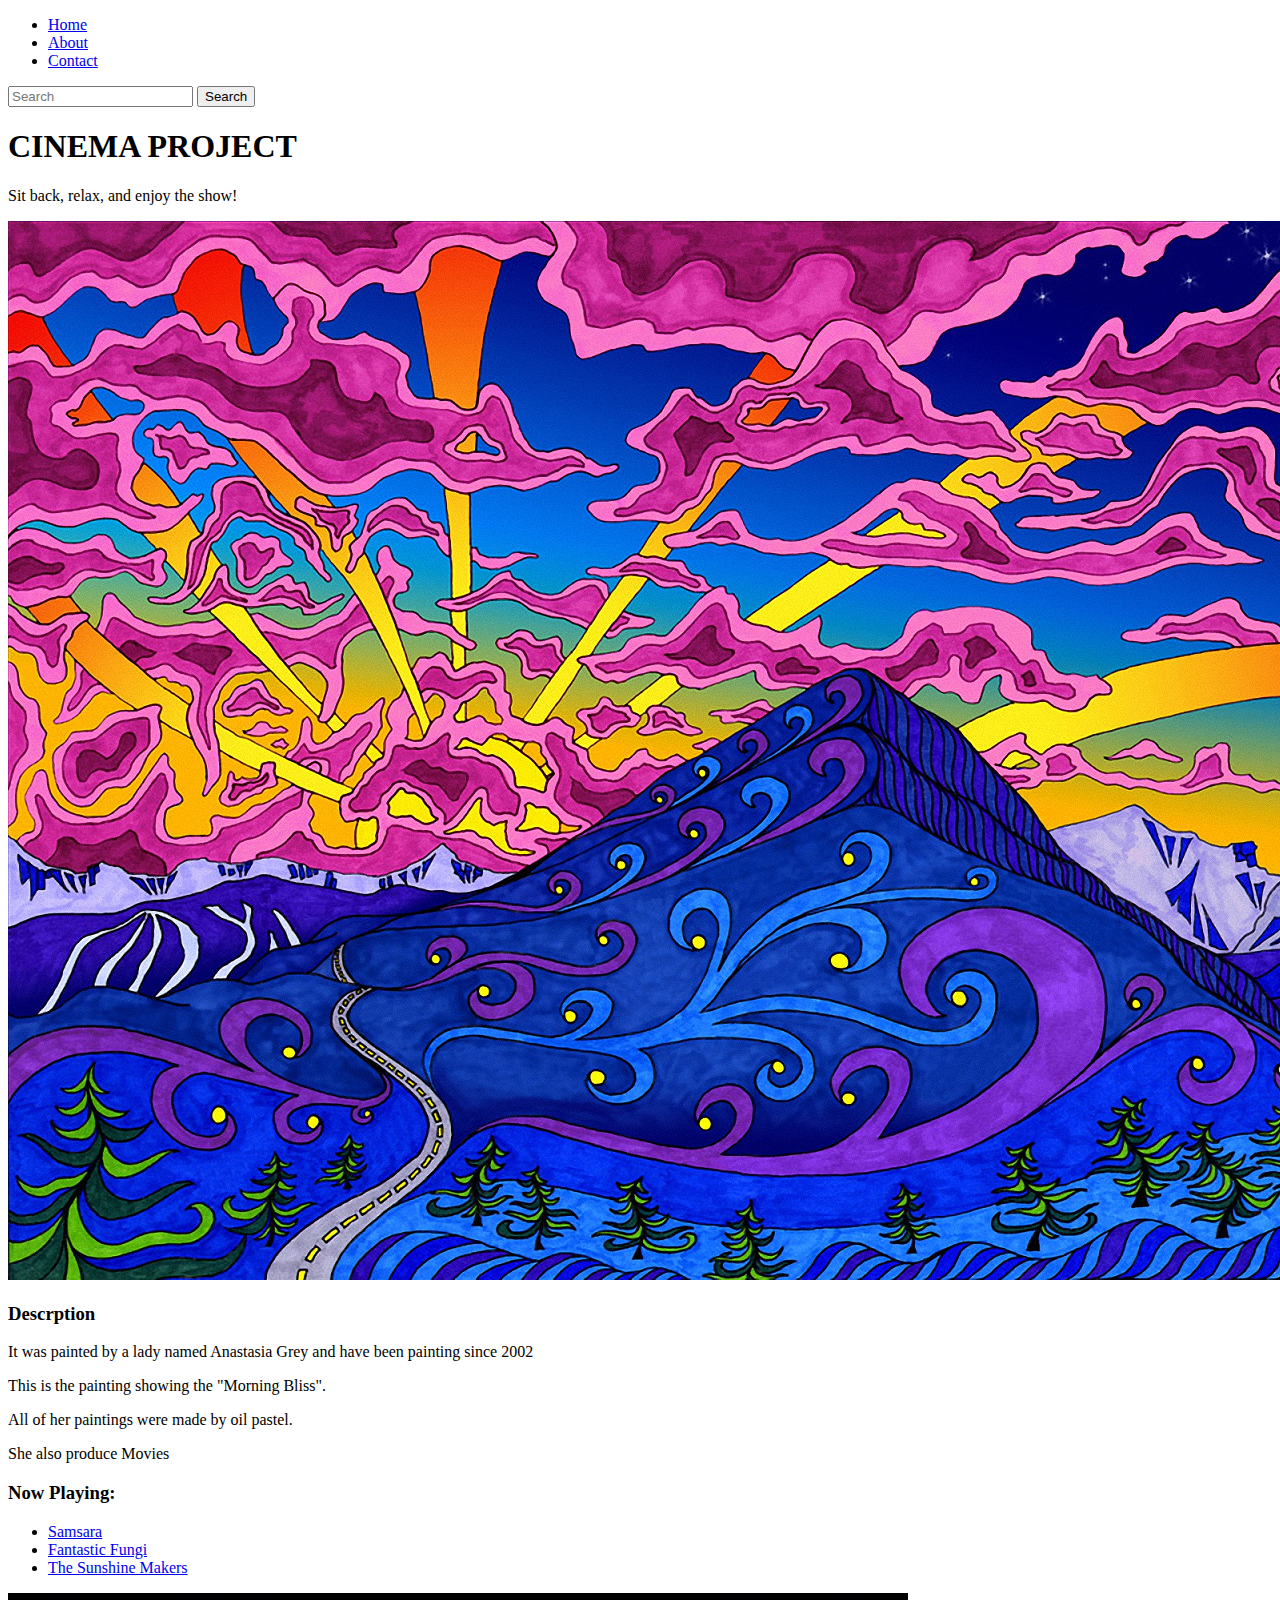
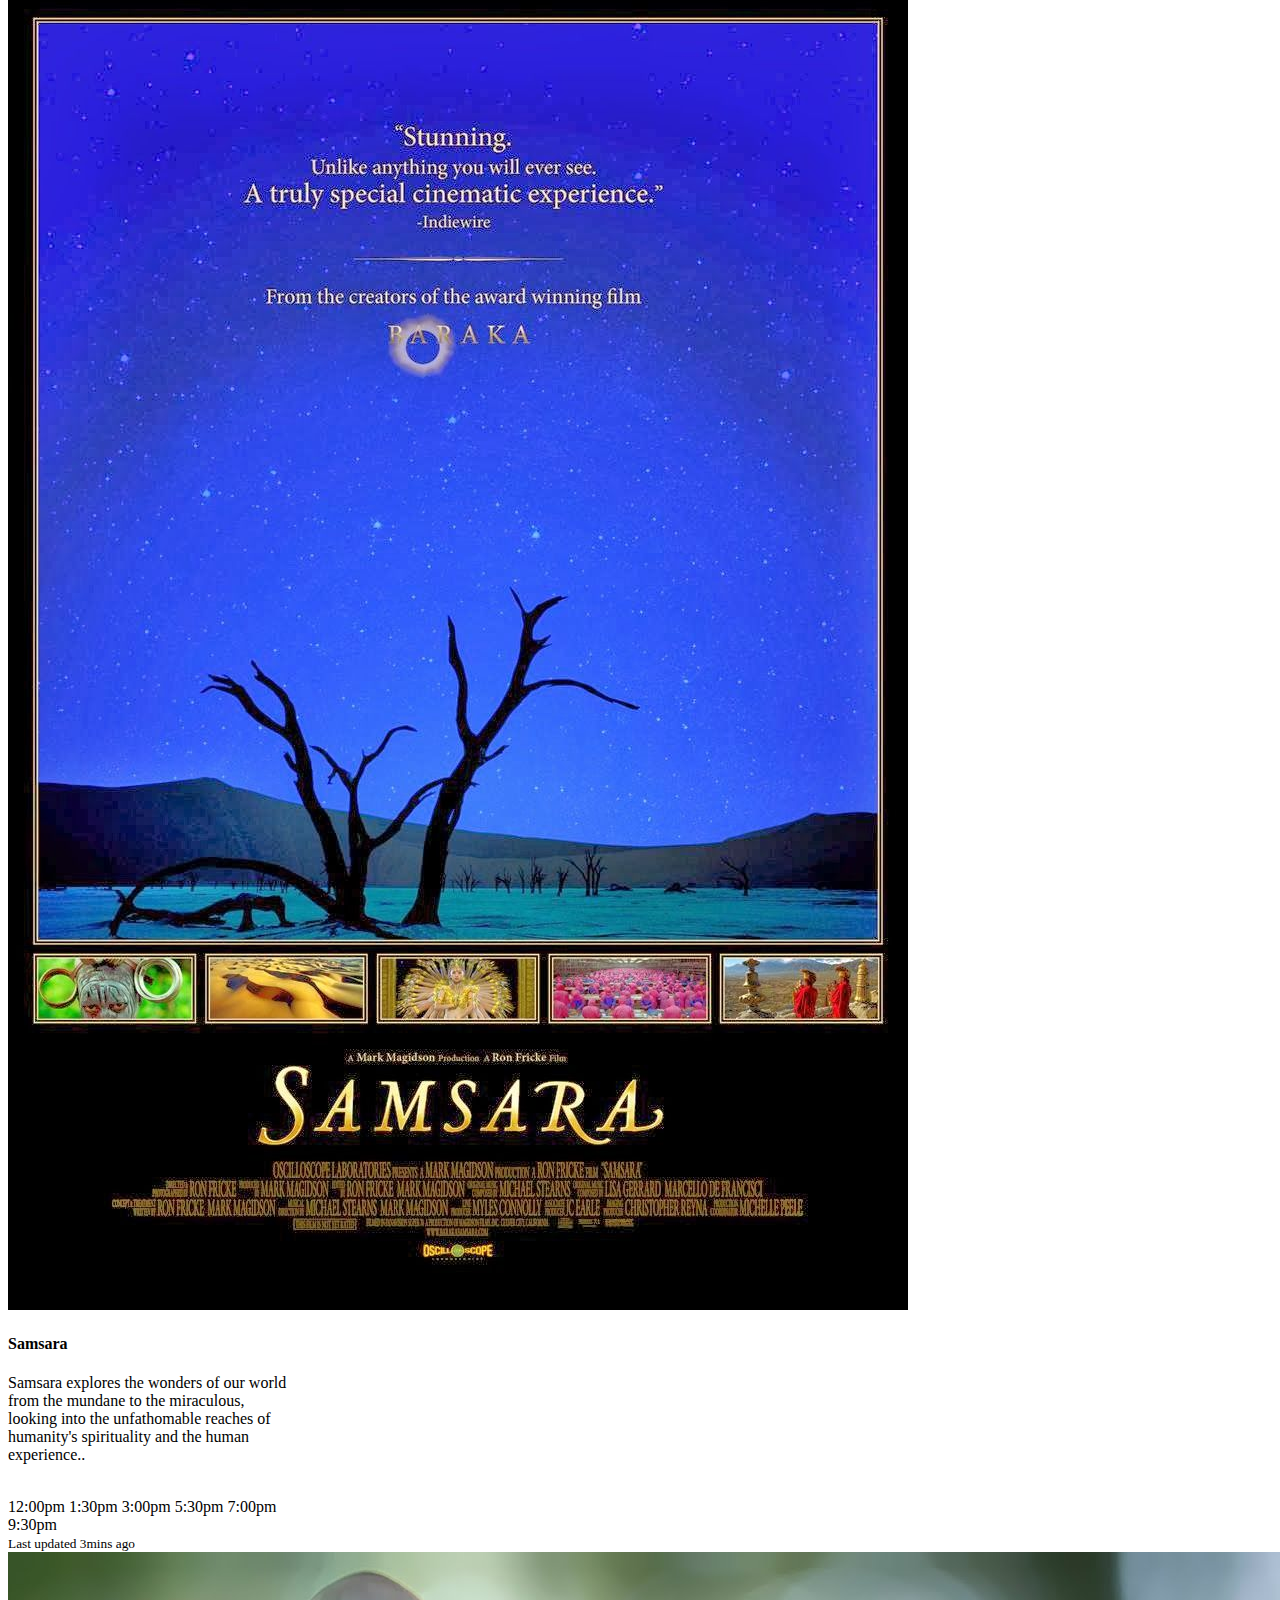
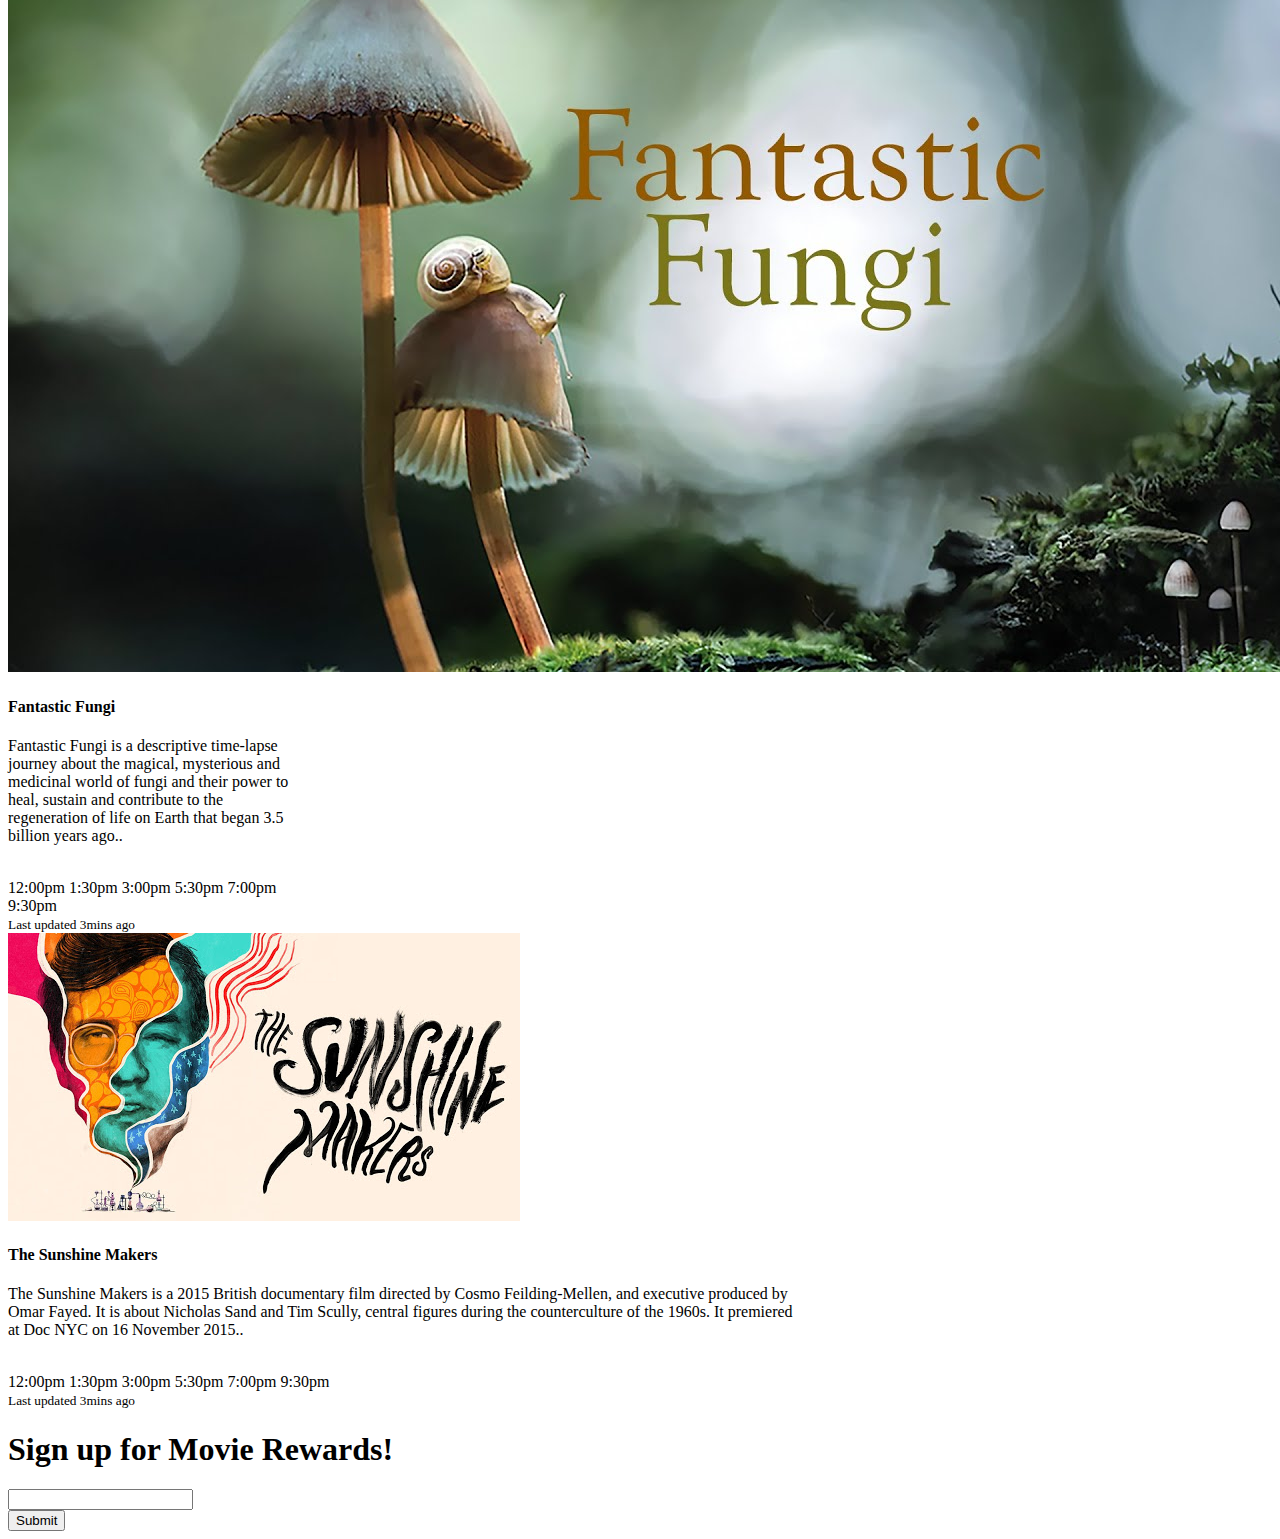
==== Bootstrap/bootstrap4_project.html @ 1f12da9a "My Bootstrap Project" ====
<!doctype html>
<html lang="en">
  <head>
    <!-- Required meta tags -->
    <meta charset="utf-8">
    <meta name="viewport" content="width=device-width, initial-scale=1, shrink-to-fit=no">

    <!-- Bootstrap CSS -->
    <link rel="stylesheet" href="https://cdn.jsdelivr.net/npm/bootstrap@4.5.3/dist/css/bootstrap.min.css" integrity="sha384-TX8t27EcRE3e/ihU7zmQxVncDAy5uIKz4rEkgIXeMed4M0jlfIDPvg6uqKI2xXr2" crossorigin="anonymous">

    <title>Cinema world!</title>
  </head>
  <body>
    
    <div class="container">

        
        <nav class="navbar navbar-expand-lg navbar-light bg-dark">
            
            <div class="collapse navbar-collapse" id="navbarSupportedContent">
              <ul class="navbar-nav mr-auto">
                <li class="nav-item active">
                  <a class="nav-link text-light" href="#">Home</a>
                </li>
                <li class="nav-item active">
                  <a class="nav-link text-light" href="#">About</a>
                </li>
                <li class="nav-item active">
                  <a class="nav-link text-light" href="#" tabindex="-1" aria-disabled="true">Contact</a>
                </li>
              </ul>
              <form class="form-inline my-2 my-lg-0">
                <input class="form-control mr-sm-2" type="search" placeholder="Search" aria-label="Search">
                <button class="btn btn-primary my-2 my-sm-0 text-light" type="submit">Search</button>
              </form>
            </div>
          </nav>

          <div class="jumbotron jumbotron-fluid bg-dark text-center">
            <div class="container">
              <h1 class="display-4 text-light">CINEMA PROJECT</h1>
              <p class="lead text-light">Sit back, relax, and enjoy the show! </p>
            </div>
          </div>

          <div class="container">
            <div class="row">
              <div class="col-sm">
               
                <img class="img-fluid" src="./img/Logo1.jpg" alt=""/>


              </div>

              <div class="col-sm">
               
                <h3>Descrption</h3>
                <p>It was painted by a lady named Anastasia Grey and have been painting since 2002 </p>
                <p>This is the painting showing the "Morning Bliss".</p>
                <p>All of her paintings were made by oil pastel.</p>
                <p>She also produce Movies</p>

              </div>
              <div class="col-sm">
                
                <h3>Now Playing:</h3>
                <ul class="list-group">
                    <li class="list-group-item">
                        <a class="nav-link" href="a">Samsara</a>
                    </li>
                    <li class="list-group-item">
                        <a class="nav-link" href="a">Fantastic Fungi</a>
                    </li>
                    <li class="list-group-item">
                        <a class="nav-link" href="a">The Sunshine Makers</a>
                    </li>
                </ul>
              </div>
            </div>
        </div>
      

        <div class="card-columns mx-auto d-flex justify-content-center col-12">

        <div class="card text-center col-12" style="width: 18rem;">
            <img src="./img/Samsara.jpg" class="card-img-top" alt="Card image cap">
            <div class="card-body">
              <h4 class="card-title">Samsara</h4>
              <p class="card-text">Samsara explores the wonders of our world from the mundane to the miraculous, looking into the unfathomable reaches of humanity's spirituality and the human experience..</p> <br>
              <span class="badge badge-pill badge-info">12:00pm</span>
              <span class="badge badge-pill badge-info">1:30pm</span>
              <span class="badge badge-pill badge-info">3:00pm</span>
              <span class="badge badge-pill badge-info">5:30pm</span>
              <span class="badge badge-pill badge-info">7:00pm</span>
              <span class="badge badge-pill badge-info">9:30pm</span>
            </div>
            <div class="card-footer">
                <small class="text muted">Last updated 3mins ago</small>
            </div>
            <div class="card-columns mx-auto d-flex justify-content-center col-12">
        <div class="card text-center col-12" style="width: 18rem;">
                <img src="./img/Fantastic Fungi.jpg" class="card-img-top" alt="Card image cap">
                <div class="card-body">
                  <h4 class="card-title">Fantastic Fungi</h4>
                  <p class="card-text">Fantastic Fungi is a descriptive time-lapse journey about the magical, mysterious and medicinal world of fungi and their power to heal, sustain and contribute to the regeneration of life on Earth that began 3.5 billion years ago..</p> <br>
                  <span class="badge badge-pill badge-info">12:00pm</span>
                  <span class="badge badge-pill badge-info">1:30pm</span>
                  <span class="badge badge-pill badge-info">3:00pm</span>
                  <span class="badge badge-pill badge-info">5:30pm</span>
                  <span class="badge badge-pill badge-info">7:00pm</span>
                  <span class="badge badge-pill badge-info">9:30pm</span>
           </div>
           <div class="card-footer">
            <small class="text muted">Last updated 3mins ago</small>
        </div>

        <div class="card text-center " style="width: 50rem;">
                 <img src="./img/Sunshine Makers.jpg" class="card-img-top" alt="Card image cap">
                 <div class="card-body">
                  <h4 class="card-title">The Sunshine Makers</h4>
                  <p class="card-text">The Sunshine Makers is a 2015 British documentary film directed by Cosmo Feilding-Mellen, and executive produced by Omar Fayed. It is about Nicholas Sand and Tim Scully, central figures during the counterculture of the 1960s. It premiered at Doc NYC on 16 November 2015..</p> <br>
                  <span class="badge badge-pill badge-info">12:00pm</span>
                  <span class="badge badge-pill badge-info">1:30pm</span>
                  <span class="badge badge-pill badge-info">3:00pm</span>
                  <span class="badge badge-pill badge-info">5:30pm</span>
                  <span class="badge badge-pill badge-info">7:00pm</span>
                  <span class="badge badge-pill badge-info">9:30pm</span>
            </div>
        <div class="card-footer">
            <small class="text muted">Last updated 3mins ago</small>
        </div>
        
          <div class="text-center">
                <form>
                    <h1 class="text-dark my-5">Sign up for Movie Rewards!</h1>
                    <div class="form-group">
                        <input type="email" class="form-control" id="exampleInputEmail1" aria-describedby="emailHelp">
                    </div>
                    </div>
                    <button type="submit" class="btn btn-primary">Submit</button>
                </form>
          </div>


















    </div>

    <!-- Optional JavaScript; choose one of the two! -->

    <!-- Option 1: jQuery and Bootstrap Bundle (includes Popper) -->
    <script src="https://code.jquery.com/jquery-3.5.1.slim.min.js" integrity="sha384-DfXdz2htPH0lsSSs5nCTpuj/zy4C+OGpamoFVy38MVBnE+IbbVYUew+OrCXaRkfj" crossorigin="anonymous"></script>
    <script src="https://cdn.jsdelivr.net/npm/bootstrap@4.5.3/dist/js/bootstrap.bundle.min.js" integrity="sha384-ho+j7jyWK8fNQe+A12Hb8AhRq26LrZ/JpcUGGOn+Y7RsweNrtN/tE3MoK7ZeZDyx" crossorigin="anonymous"></script>

    <!-- Option 2: jQuery, Popper.js, and Bootstrap JS
    <script src="https://code.jquery.com/jquery-3.5.1.slim.min.js" integrity="sha384-DfXdz2htPH0lsSSs5nCTpuj/zy4C+OGpamoFVy38MVBnE+IbbVYUew+OrCXaRkfj" crossorigin="anonymous"></script>
    <script src="https://cdn.jsdelivr.net/npm/popper.js@1.16.1/dist/umd/popper.min.js" integrity="sha384-9/reFTGAW83EW2RDu2S0VKaIzap3H66lZH81PoYlFhbGU+6BZp6G7niu735Sk7lN" crossorigin="anonymous"></script>
    <script src="https://cdn.jsdelivr.net/npm/bootstrap@4.5.3/dist/js/bootstrap.min.js" integrity="sha384-w1Q4orYjBQndcko6MimVbzY0tgp4pWB4lZ7lr30WKz0vr/aWKhXdBNmNb5D92v7s" crossorigin="anonymous"></script>
    -->
  </body>
</html>
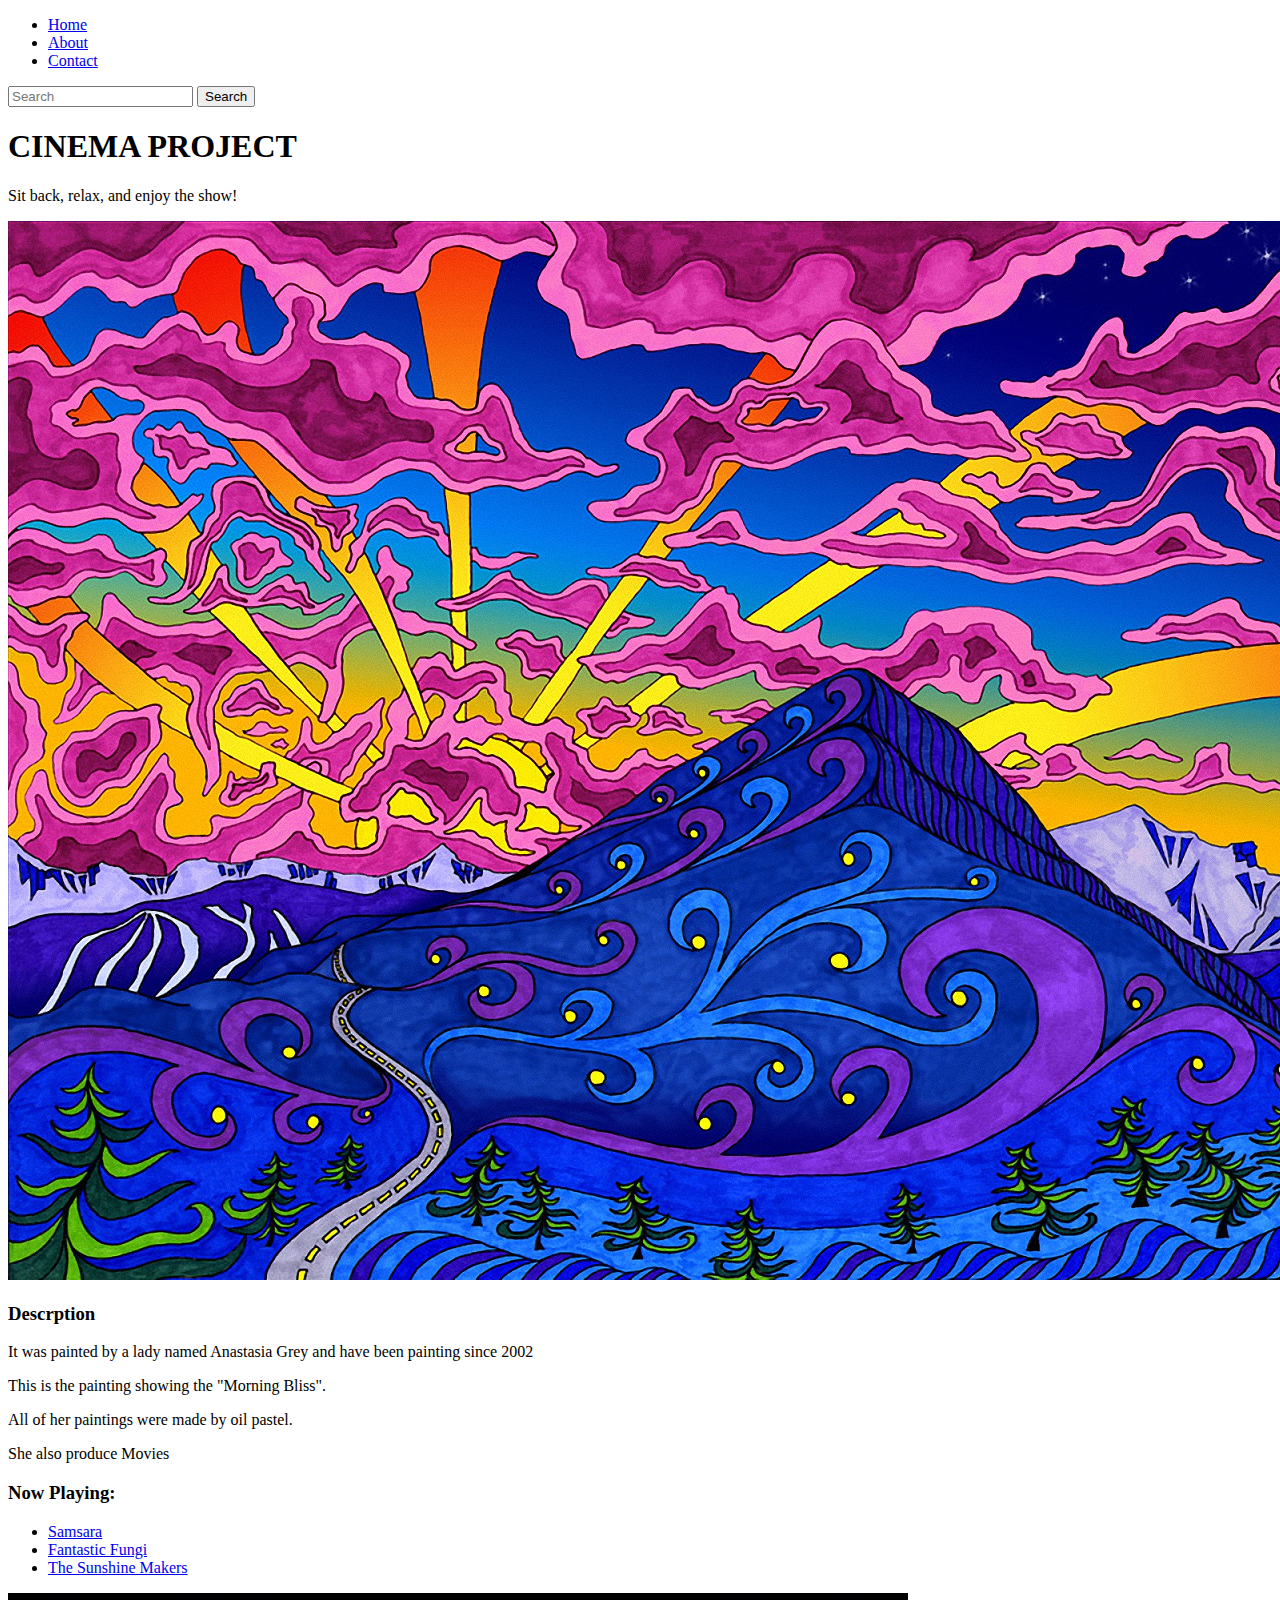
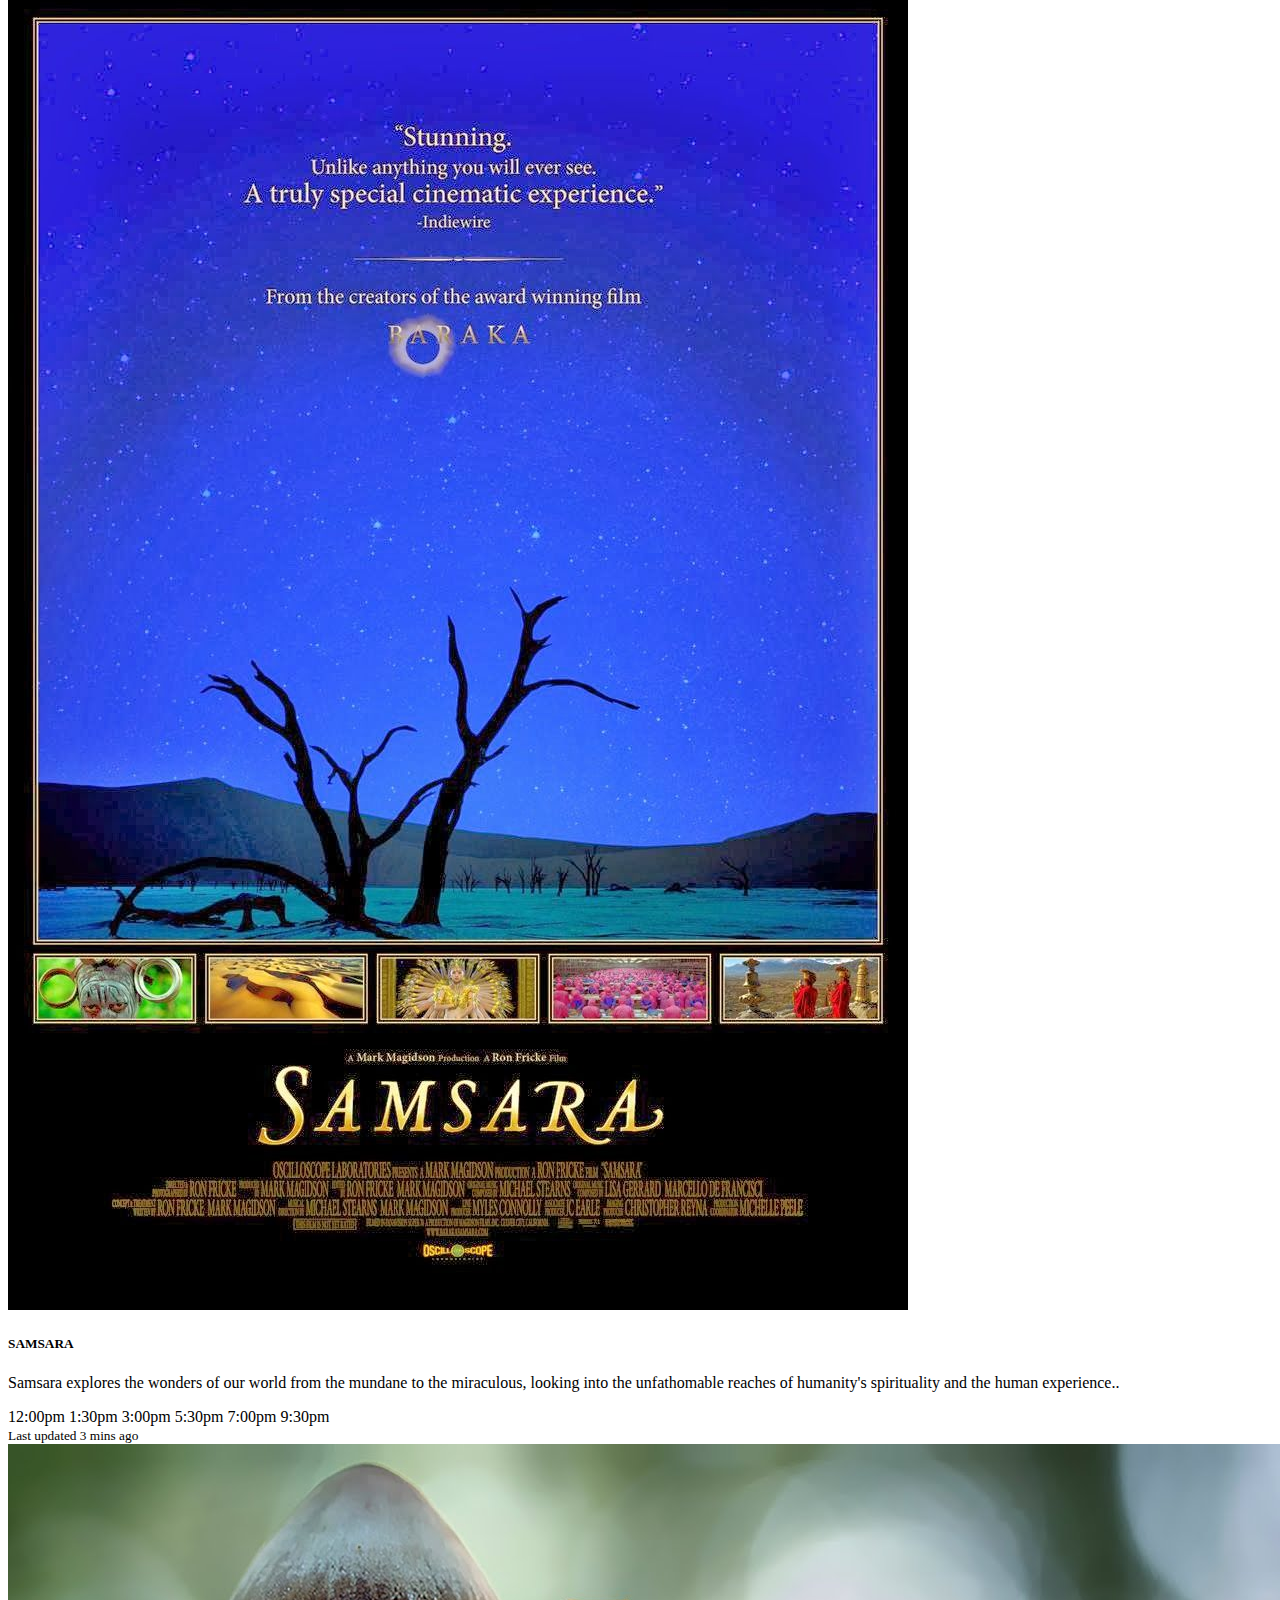
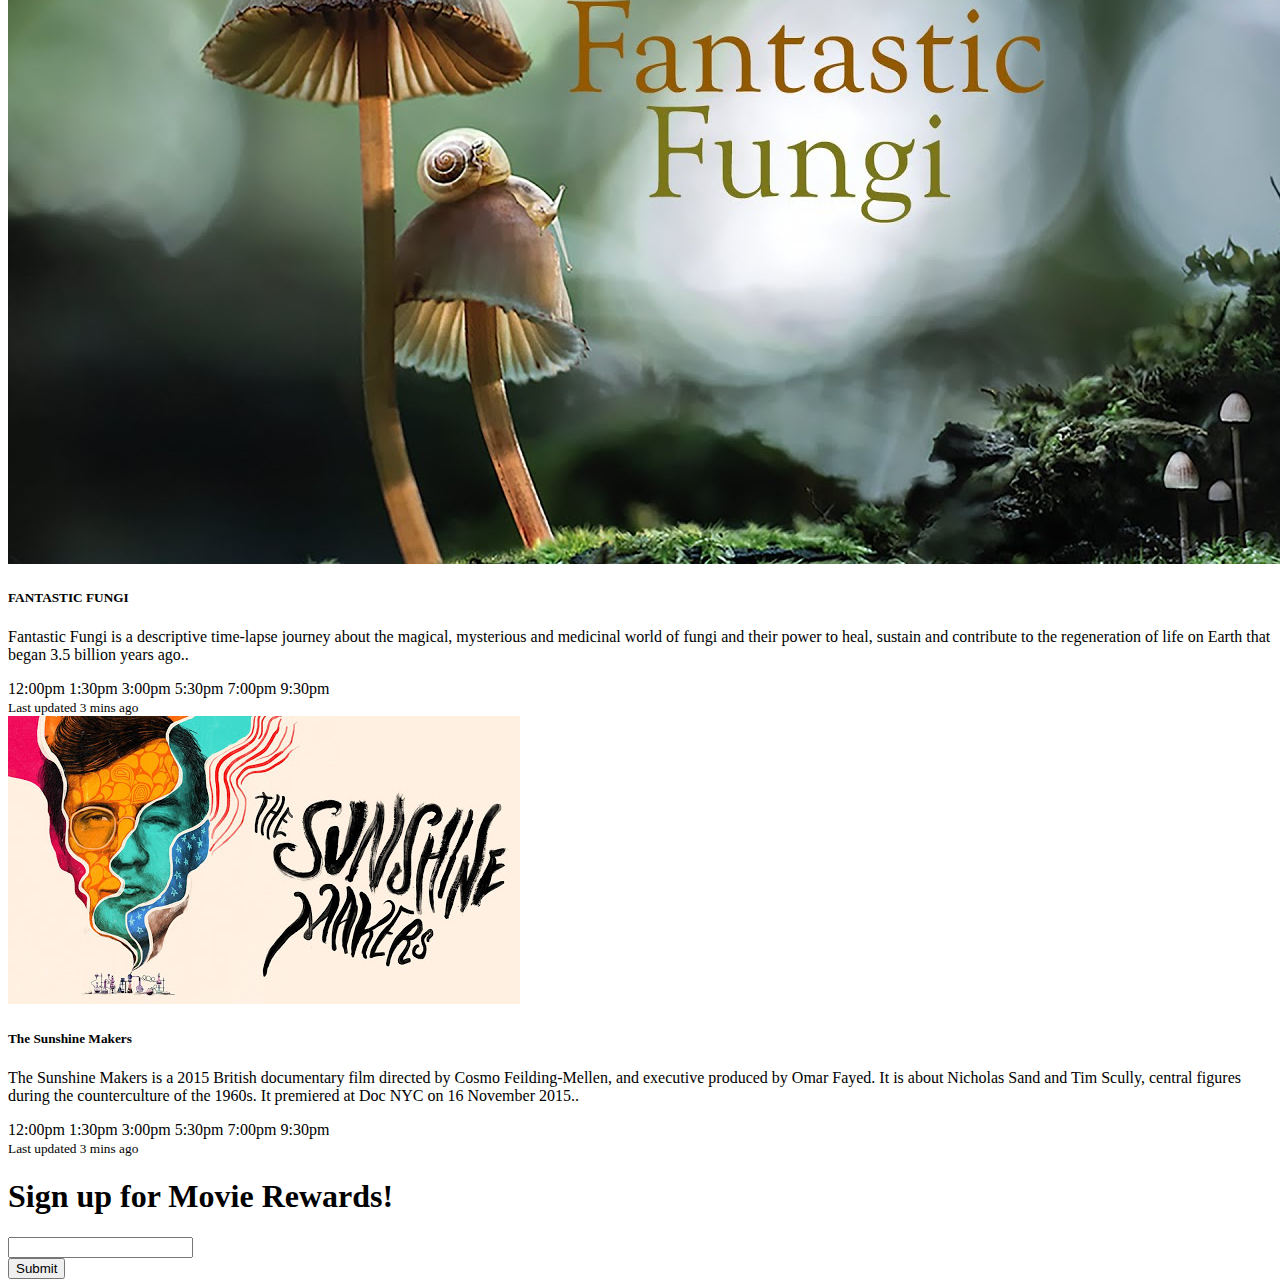
==== commit fca72a47: "Update bootstrap4_project.html" ====
--- a/Bootstrap/bootstrap4_project.html
+++ b/Bootstrap/bootstrap4_project.html
@@ -79,14 +79,13 @@
             </div>
         </div>
       
-
-        <div class="card-columns mx-auto d-flex justify-content-center col-12">
-
-        <div class="card text-center col-12" style="width: 18rem;">
-            <img src="./img/Samsara.jpg" class="card-img-top" alt="Card image cap">
+        <!--showtimes-->
+        <div class="card-group">
+          <div class="card">
+            <img class="card-img-top" src="img/Samsara.jpg" alt="Card image cap">
             <div class="card-body">
-              <h4 class="card-title">Samsara</h4>
-              <p class="card-text">Samsara explores the wonders of our world from the mundane to the miraculous, looking into the unfathomable reaches of humanity's spirituality and the human experience..</p> <br>
+              <h5 class="card-title">SAMSARA</h5>
+              <p class="card-text">Samsara explores the wonders of our world from the mundane to the miraculous, looking into the unfathomable reaches of humanity's spirituality and the human experience..</p>
               <span class="badge badge-pill badge-info">12:00pm</span>
               <span class="badge badge-pill badge-info">1:30pm</span>
               <span class="badge badge-pill badge-info">3:00pm</span>
@@ -95,41 +94,44 @@
               <span class="badge badge-pill badge-info">9:30pm</span>
             </div>
             <div class="card-footer">
-                <small class="text muted">Last updated 3mins ago</small>
+              <small class="text-muted">Last updated 3 mins ago</small>
             </div>
-            <div class="card-columns mx-auto d-flex justify-content-center col-12">
-        <div class="card text-center col-12" style="width: 18rem;">
-                <img src="./img/Fantastic Fungi.jpg" class="card-img-top" alt="Card image cap">
-                <div class="card-body">
-                  <h4 class="card-title">Fantastic Fungi</h4>
-                  <p class="card-text">Fantastic Fungi is a descriptive time-lapse journey about the magical, mysterious and medicinal world of fungi and their power to heal, sustain and contribute to the regeneration of life on Earth that began 3.5 billion years ago..</p> <br>
-                  <span class="badge badge-pill badge-info">12:00pm</span>
-                  <span class="badge badge-pill badge-info">1:30pm</span>
-                  <span class="badge badge-pill badge-info">3:00pm</span>
-                  <span class="badge badge-pill badge-info">5:30pm</span>
-                  <span class="badge badge-pill badge-info">7:00pm</span>
-                  <span class="badge badge-pill badge-info">9:30pm</span>
-           </div>
-           <div class="card-footer">
-            <small class="text muted">Last updated 3mins ago</small>
+          </div>
+          <div class="card">
+            <img class="card-img-top" src="img/Fantastic Fungi.jpg" alt="Card image cap">
+            <div class="card-body">
+              <h5 class="card-title">FANTASTIC FUNGI</h5>
+              <p class="card-text">Fantastic Fungi is a descriptive time-lapse journey about the magical, mysterious and medicinal world of fungi and their power to heal, sustain and contribute to the regeneration of life on Earth that began 3.5 billion years ago..</p>
+              <span class="badge badge-pill badge-info">12:00pm</span>
+              <span class="badge badge-pill badge-info">1:30pm</span>
+              <span class="badge badge-pill badge-info">3:00pm</span>
+              <span class="badge badge-pill badge-info">5:30pm</span>
+              <span class="badge badge-pill badge-info">7:00pm</span>
+              <span class="badge badge-pill badge-info">9:30pm</span>
+            </div>
+            <div class="card-footer">
+              <small class="text-muted">Last updated 3 mins ago</small>
+            </div>
+          </div>
+          <div class="card">
+            <img class="card-img-top" src="img/Sunshine Makers.jpg" alt="Card image cap">
+            <div class="card-body">
+              <h5 class="card-title">The Sunshine Makers</h5>
+              <p class="card-text">The Sunshine Makers is a 2015 British documentary film directed by Cosmo Feilding-Mellen, and executive produced by Omar Fayed. It is about Nicholas Sand and Tim Scully, central figures during the counterculture of the 1960s. It premiered at Doc NYC on 16 November 2015..</p>
+              <span class="badge badge-pill badge-info">12:00pm</span>
+              <span class="badge badge-pill badge-info">1:30pm</span>
+              <span class="badge badge-pill badge-info">3:00pm</span>
+              <span class="badge badge-pill badge-info">5:30pm</span>
+              <span class="badge badge-pill badge-info">7:00pm</span>
+              <span class="badge badge-pill badge-info">9:30pm</span>
+            </div>
+            <div class="card-footer">
+              <small class="text-muted">Last updated 3 mins ago</small>
+            </div>
+          </div>
         </div>
+        <!--/showtimes-->
 
-        <div class="card text-center " style="width: 50rem;">
-                 <img src="./img/Sunshine Makers.jpg" class="card-img-top" alt="Card image cap">
-                 <div class="card-body">
-                  <h4 class="card-title">The Sunshine Makers</h4>
-                  <p class="card-text">The Sunshine Makers is a 2015 British documentary film directed by Cosmo Feilding-Mellen, and executive produced by Omar Fayed. It is about Nicholas Sand and Tim Scully, central figures during the counterculture of the 1960s. It premiered at Doc NYC on 16 November 2015..</p> <br>
-                  <span class="badge badge-pill badge-info">12:00pm</span>
-                  <span class="badge badge-pill badge-info">1:30pm</span>
-                  <span class="badge badge-pill badge-info">3:00pm</span>
-                  <span class="badge badge-pill badge-info">5:30pm</span>
-                  <span class="badge badge-pill badge-info">7:00pm</span>
-                  <span class="badge badge-pill badge-info">9:30pm</span>
-            </div>
-        <div class="card-footer">
-            <small class="text muted">Last updated 3mins ago</small>
-        </div>
-        
           <div class="text-center">
                 <form>
                     <h1 class="text-dark my-5">Sign up for Movie Rewards!</h1>
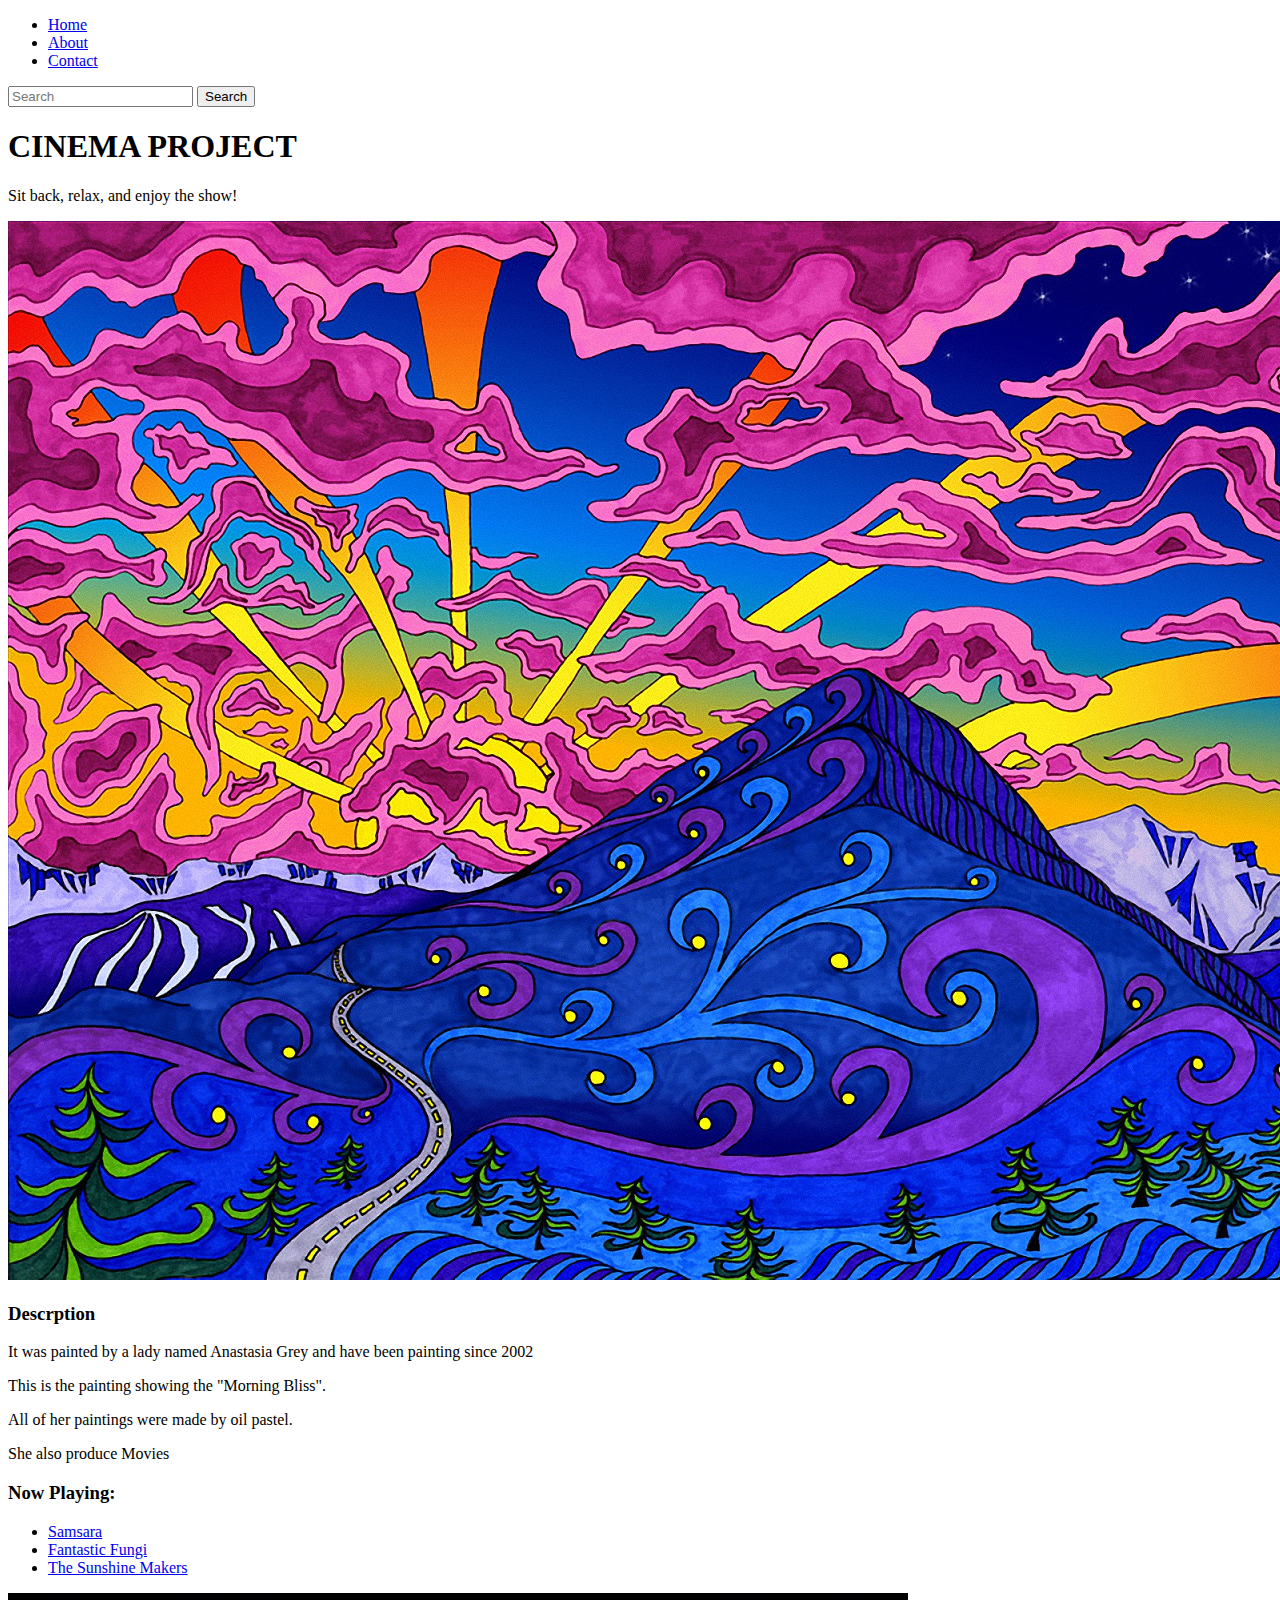
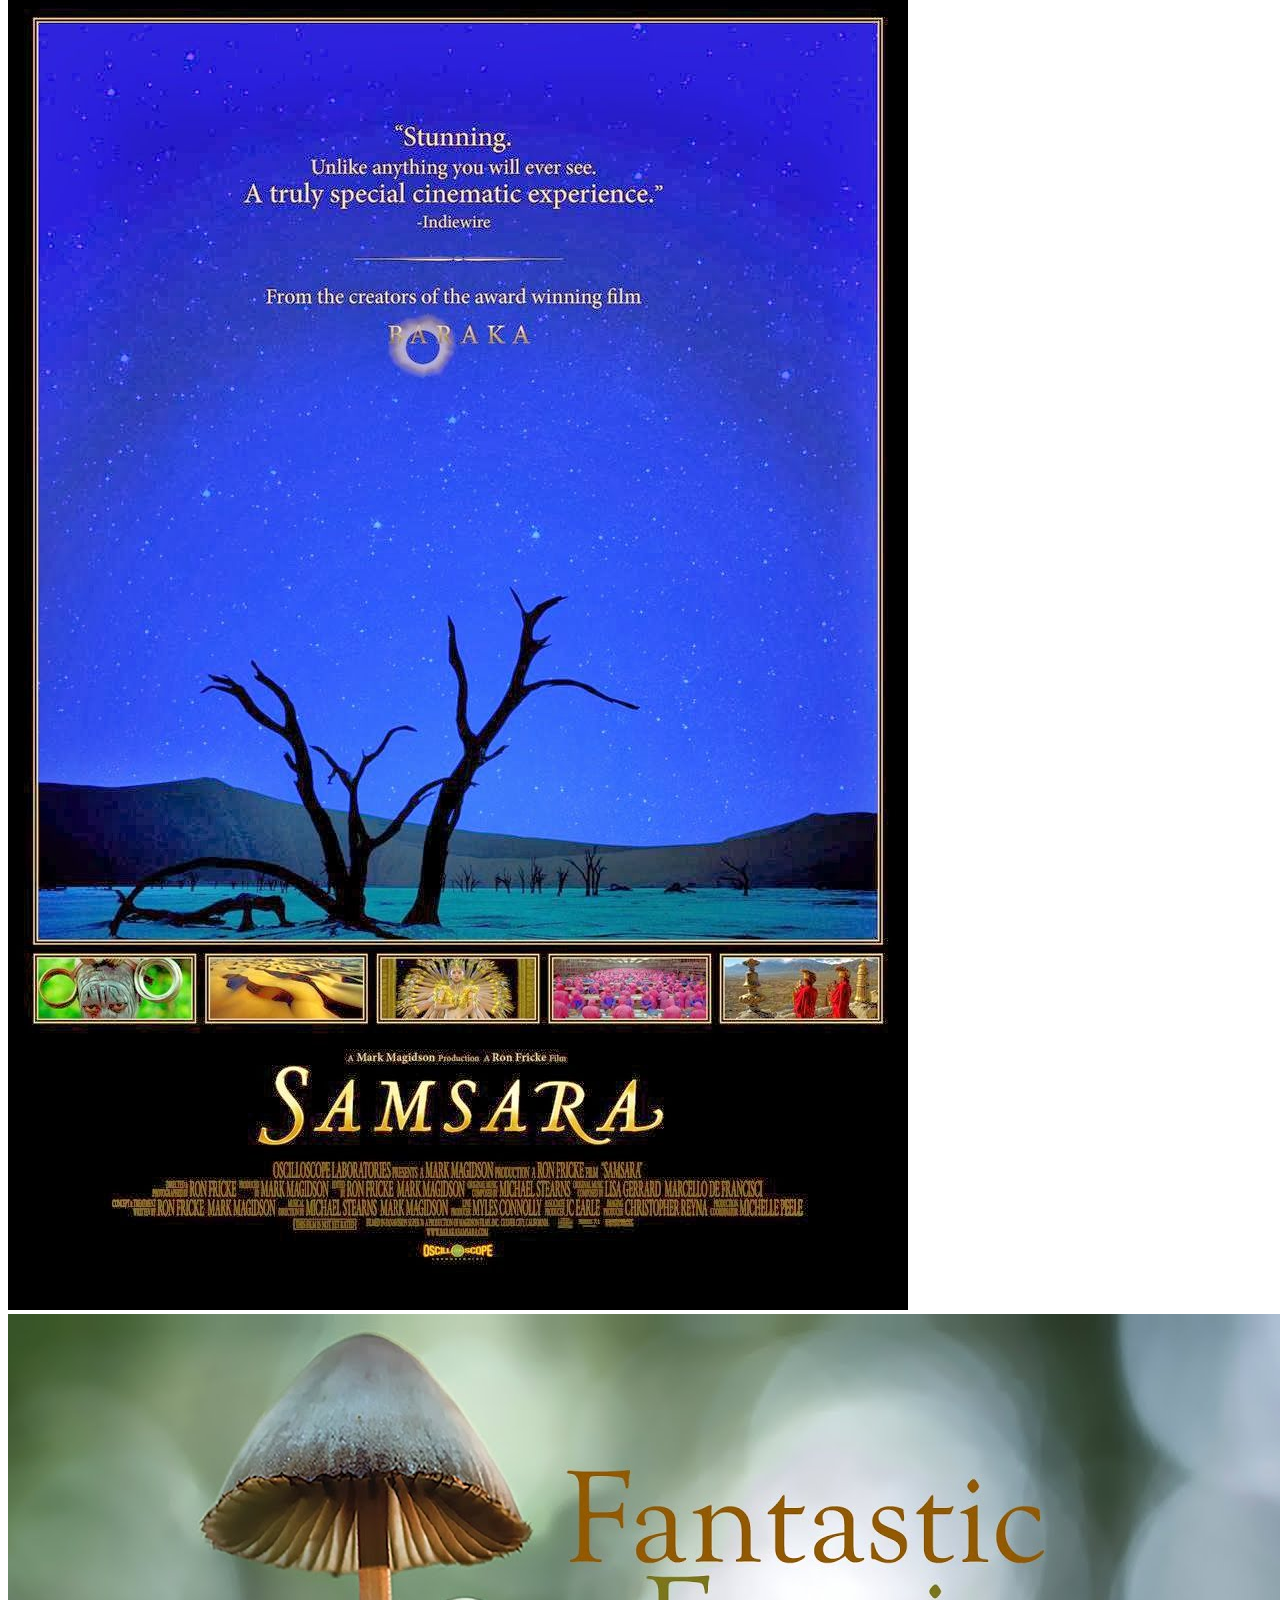
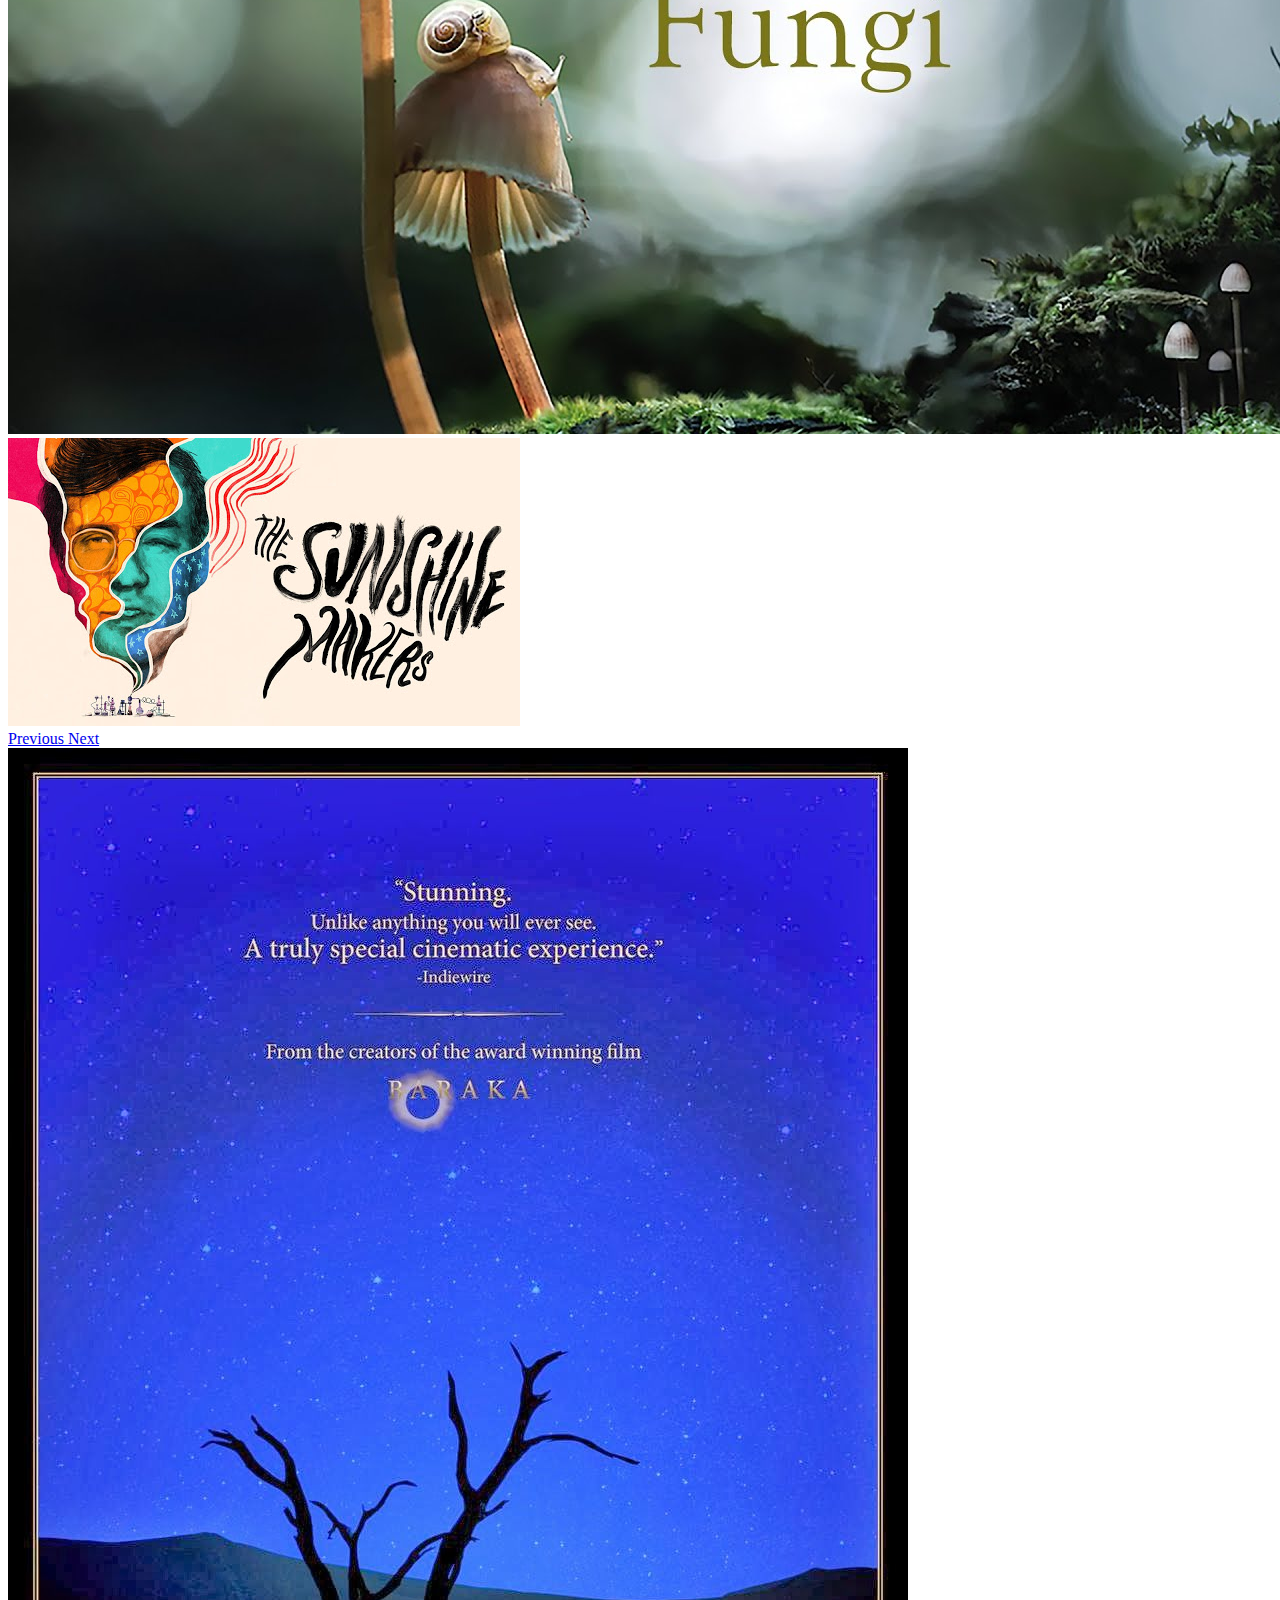
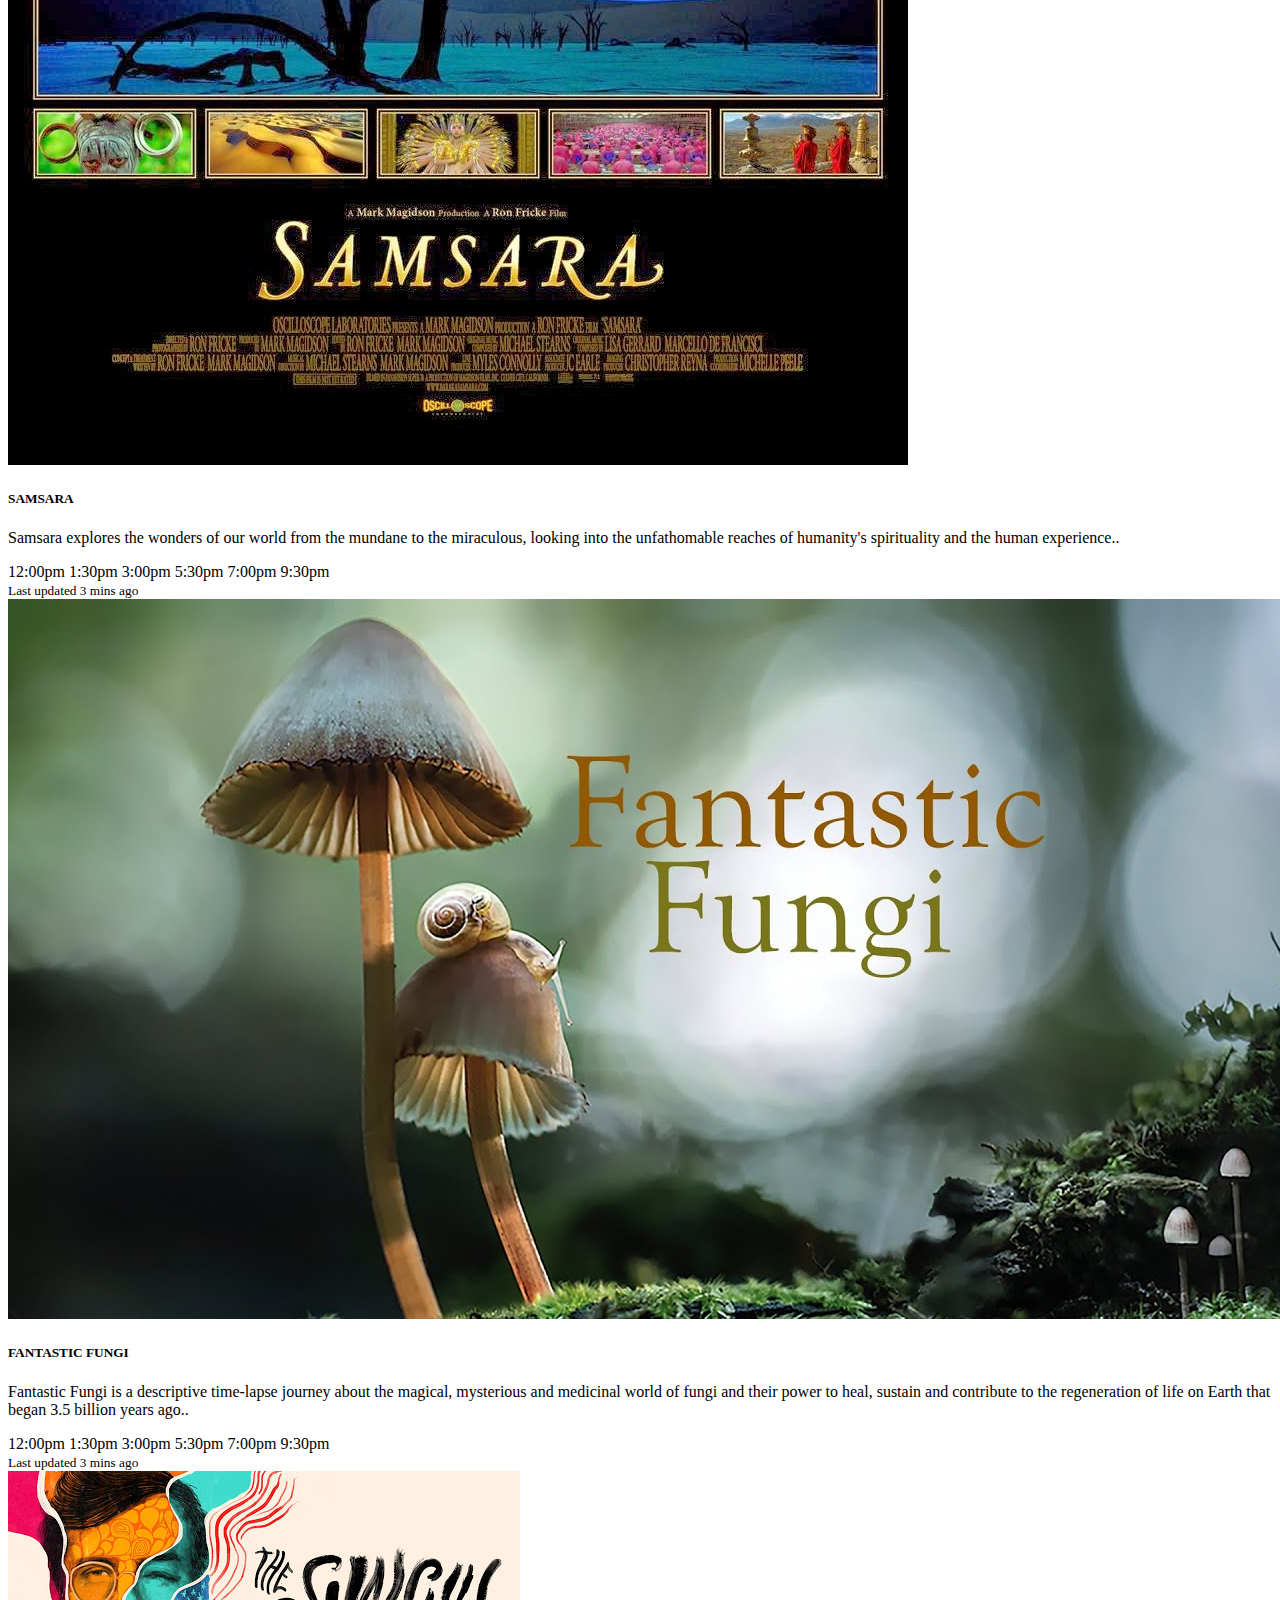
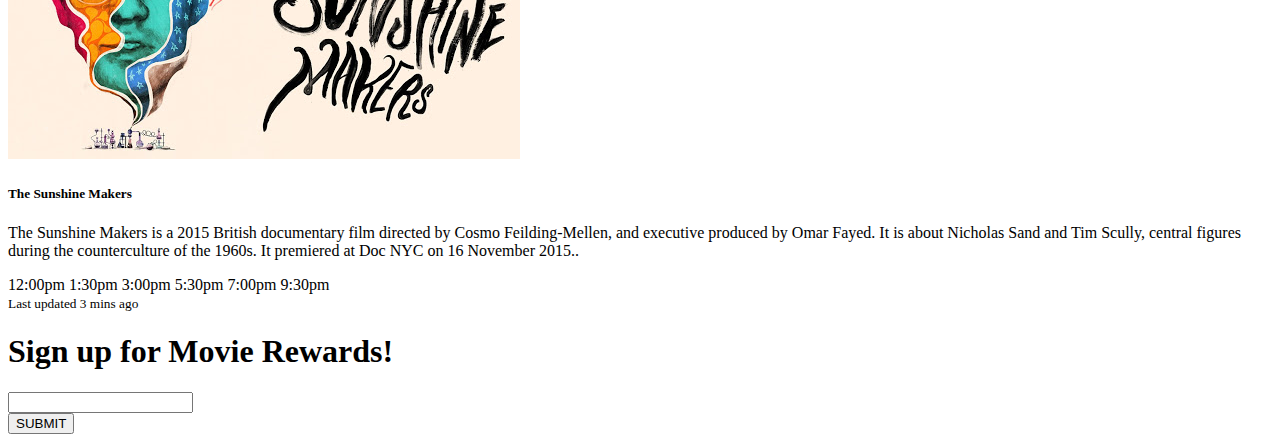
==== commit 19b52728: "Update bootstrap4_project.html" ====
--- a/Bootstrap/bootstrap4_project.html
+++ b/Bootstrap/bootstrap4_project.html
@@ -78,7 +78,29 @@
               </div>
             </div>
         </div>
-      
+      <!--Corousel-->
+      <div id="carouselExampleControls" class="carousel slide" data-ride="carousel">
+        <div class="carousel-inner">
+          <div class="carousel-item active">
+            <img src="img/Samsara.jpg" class="d-block w-100" alt="samsara" >
+          </div>
+          <div class="carousel-item">
+            <img src="img/Fantastic Fungi.jpg" class="d-block w-100" alt="fantastic fungi">
+          </div>
+          <div class="carousel-item">
+            <img src="img/Sunshine Makers.jpg" class="d-block w-100" alt="sunshine makers">
+          </div>
+        </div>
+        <a class="carousel-control-prev" href="#carouselExampleControls" role="button" data-slide="prev">
+          <span class="carousel-control-prev-icon" aria-hidden="true"></span>
+          <span class="sr-only">Previous</span>
+        </a>
+        <a class="carousel-control-next" href="#carouselExampleControls" role="button" data-slide="next">
+          <span class="carousel-control-next-icon" aria-hidden="true"></span>
+          <span class="sr-only">Next</span>
+        </a>
+      </div>
+      <!--/Corousel-->
         <!--showtimes-->
         <div class="card-group">
           <div class="card">
@@ -139,8 +161,14 @@
                         <input type="email" class="form-control" id="exampleInputEmail1" aria-describedby="emailHelp">
                     </div>
                     </div>
-                    <button type="submit" class="btn btn-primary">Submit</button>
-                </form>
+                    <div class="text-center">
+                      <span class="input-group-btn">
+                      <button type="button" class="btn btn-primary btn-info popover-dismiss" data-container="body" data-toggle="popover" data-placement="top" data-content="Submit your email to recieve movie rewards!">
+                        SUBMIT</button>
+                      
+                      </span>
+                  </form>
+                </div>
           </div>
 
 
@@ -162,16 +190,23 @@
 
     </div>
 
-    <!-- Optional JavaScript; choose one of the two! -->
-
-    <!-- Option 1: jQuery and Bootstrap Bundle (includes Popper) -->
-    <script src="https://code.jquery.com/jquery-3.5.1.slim.min.js" integrity="sha384-DfXdz2htPH0lsSSs5nCTpuj/zy4C+OGpamoFVy38MVBnE+IbbVYUew+OrCXaRkfj" crossorigin="anonymous"></script>
-    <script src="https://cdn.jsdelivr.net/npm/bootstrap@4.5.3/dist/js/bootstrap.bundle.min.js" integrity="sha384-ho+j7jyWK8fNQe+A12Hb8AhRq26LrZ/JpcUGGOn+Y7RsweNrtN/tE3MoK7ZeZDyx" crossorigin="anonymous"></script>
-
-    <!-- Option 2: jQuery, Popper.js, and Bootstrap JS
+    <!-- Option 2: jQuery, Popper.js, and Bootstrap JS -->
     <script src="https://code.jquery.com/jquery-3.5.1.slim.min.js" integrity="sha384-DfXdz2htPH0lsSSs5nCTpuj/zy4C+OGpamoFVy38MVBnE+IbbVYUew+OrCXaRkfj" crossorigin="anonymous"></script>
     <script src="https://cdn.jsdelivr.net/npm/popper.js@1.16.1/dist/umd/popper.min.js" integrity="sha384-9/reFTGAW83EW2RDu2S0VKaIzap3H66lZH81PoYlFhbGU+6BZp6G7niu735Sk7lN" crossorigin="anonymous"></script>
     <script src="https://cdn.jsdelivr.net/npm/bootstrap@4.5.3/dist/js/bootstrap.min.js" integrity="sha384-w1Q4orYjBQndcko6MimVbzY0tgp4pWB4lZ7lr30WKz0vr/aWKhXdBNmNb5D92v7s" crossorigin="anonymous"></script>
-    -->
+    
+
+    <script>
+      $('.popover-dismiss').popover({
+            trigger: 'focus'
+          })
+
+          $('.carousel').carousel({
+  interval: 2000
+})
+    </script>
+
+
+
   </body>
 </html>